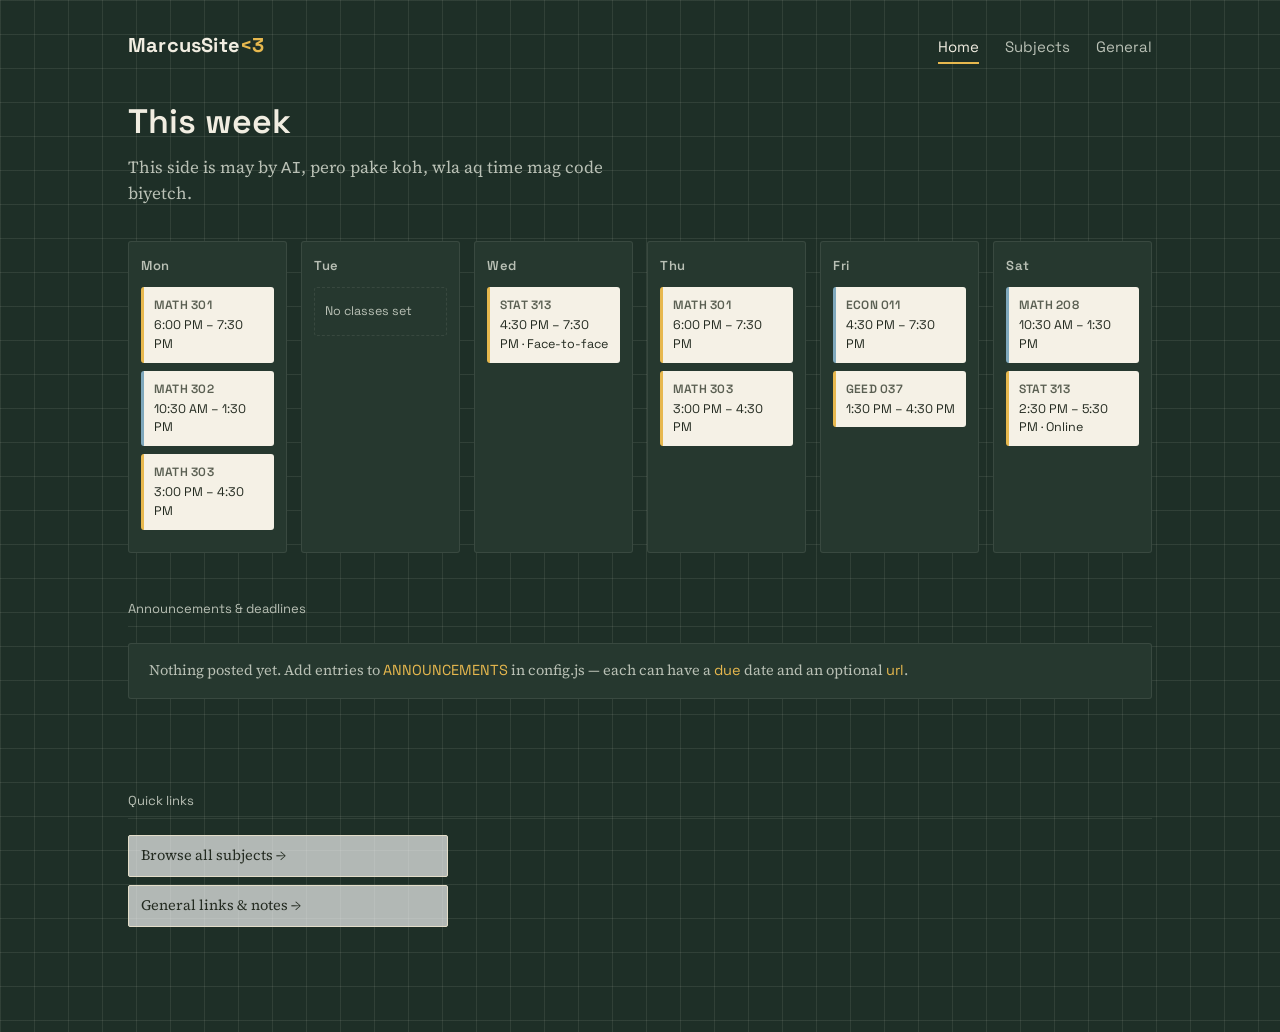
==== index.html @ 143b8672 "nyes" ====
<!DOCTYPE html>
<html lang="en">
<head>
<meta charset="UTF-8" />
<meta name="viewport" content="width=device-width, initial-scale=1.0" />
<title>Semester — Home</title>
<link rel="stylesheet" href="style.css" />
</head>
<body>

<nav class="site-nav">
  <a href="index.html" class="mark">MarcusSite<span><3</span></a>
  <div class="links">
    <a href="index.html" class="active">Home</a>
    <a href="subjects.html">Subjects</a>
    <a href="general.html">General</a>
  </div>
</nav>

<div class="wrap">
  <div class="page-head">
    <h1>This week</h1>
    <p>This side is may by <code>AI</code>, pero pake koh, wla aq time mag code biyetch.</p>
  </div>

  <div id="setup-note" class="setup-note" style="display:none;">
    No class times set yet. Open <code>config.js</code> and add entries to a subject's
    <code>schedule</code> array, e.g. <code>{ day: "Mon", start: "9:00 AM", end: "10:30 AM" }</code>,
    and this page will fill in automatically.
  </div>

  <div class="week" id="week"></div>

  <p class="section-label">Announcements &amp; deadlines</p>
  <div id="announce-empty" class="setup-note" style="display:none;">
    Nothing posted yet. Add entries to <code>ANNOUNCEMENTS</code> in config.js —
    each can have a <code>due</code> date and an optional <code>url</code>.
  </div>
  <div class="announce-grid" id="announce-grid"></div>

  <p class="section-label">Quick links</p>
  <ul class="item-list" style="max-width: 320px;">
    <li><a href="subjects.html">Browse all subjects →</a></li>
    <li><a href="general.html">General links &amp; notes →</a></li>
  </ul>
</div>

<script src="config.js"></script>
<script>
  const weekEl = document.getElementById("week");
  let anyScheduled = false;

  DAYS.forEach((day) => {
    const col = document.createElement("div");
    col.className = "day-col";

    const heading = document.createElement("h3");
    heading.textContent = day;
    col.appendChild(heading);

    // gather every subject meeting on this day, sorted by start time as typed
    const todays = [];
    SUBJECTS.forEach((subject) => {
      subject.schedule.forEach((slot) => {
        if (slot.day === day) todays.push({ subject, slot });
      });
    });

    if (todays.length === 0) {
      const empty = document.createElement("div");
      empty.className = "day-empty";
      empty.textContent = "No classes set";
      col.appendChild(empty);
    } else {
      anyScheduled = true;
      todays.forEach(({ subject, slot }) => {
        const block = document.createElement("a");
        block.className = "class-block" + (subject.color === "blue" ? " blue" : "");
        block.href = "subject.html?c=" + encodeURIComponent(codeToSlug(subject.code));

        const code = document.createElement("span");
        code.className = "code";
        code.textContent = subject.code;

        const time = document.createElement("span");
        time.className = "time";
        time.textContent = slot.start + (slot.end ? " – " + slot.end : "") + (slot.room ? " · " + slot.room : "");

        block.appendChild(code);
        block.appendChild(time);
        col.appendChild(block);
      });
    }

    weekEl.appendChild(col);
  });

  if (!anyScheduled) {
    document.getElementById("setup-note").style.display = "block";
  }

  const announceGrid = document.getElementById("announce-grid");
  if (!ANNOUNCEMENTS || ANNOUNCEMENTS.length === 0) {
    document.getElementById("announce-empty").style.display = "block";
  } else {
    ANNOUNCEMENTS.forEach((item) => {
      const card = document.createElement("div");
      card.className = "announce-card" + (item.color === "blue" ? " blue" : "");

      const top = document.createElement("div");
      top.className = "top";

      const text = document.createElement("p");
      text.className = "text";
      text.textContent = item.text;
      top.appendChild(text);

      if (item.due) {
        const due = document.createElement("span");
        due.className = "due";
        due.textContent = item.due;
        top.appendChild(due);
      }

      card.appendChild(top);

      if (item.bullets && item.bullets.length > 0) {
        const ul = document.createElement("ul");
        ul.className = "sub-bullets";
        item.bullets.forEach((b) => {
          const li = document.createElement("li");
          li.textContent = b;
          ul.appendChild(li);
        });
        card.appendChild(ul);
      }

      if (item.url) {
        const link = document.createElement("a");
        link.className = "announce-link";
        link.href = item.url;
        link.target = "_blank";
        link.rel = "noopener";
        link.textContent = "Open ↗";
        card.appendChild(link);
      }

      announceGrid.appendChild(card);
    });
  }
</script>

</body>
</html>
---- style.css ----
@import url('https://fonts.googleapis.com/css2?family=Space+Grotesk:wght@400;500;600;700&family=Source+Serif+4:opsz,wght@8..60,400;8..60,600&display=swap');

:root {
  --board: #1e2f27;
  --board-light: #26382f;
  --board-line: rgba(241, 237, 225, 0.09);
  --chalk: #f1ede1;
  --chalk-dim: #b9c0b5;
  --card: #f5f1e6;
  --card-edge: #e3ddc9;
  --ink: #232a20;
  --ink-dim: #5a5f52;
  --yellow: #e7b84e;
  --blue: #7fa8bc;
  --radius: 3px;
}

* {
  box-sizing: border-box;
}

html {
  scroll-behavior: smooth;
}

body {
  margin: 0;
  background: var(--board);
  background-image:
    linear-gradient(var(--board-line) 1px, transparent 1px),
    linear-gradient(90deg, var(--board-line) 1px, transparent 1px);
  background-size: 34px 34px;
  color: var(--chalk);
  font-family: 'Source Serif 4', Georgia, serif;
  line-height: 1.5;
  min-height: 100vh;
}

a {
  color: inherit;
}

.wrap {
  max-width: 1080px;
  margin: 0 auto;
  padding: 0 28px 80px;
}

/* ---------- Nav ---------- */

.site-nav {
  display: flex;
  align-items: baseline;
  justify-content: space-between;
  padding: 30px 28px 26px;
  max-width: 1080px;
  margin: 0 auto;
  gap: 20px;
  flex-wrap: wrap;
}

.site-nav .mark {
  font-family: 'Space Grotesk', sans-serif;
  font-weight: 700;
  font-size: 20px;
  letter-spacing: 0.01em;
  text-decoration: none;
  color: var(--chalk);
}

.site-nav .mark span {
  color: var(--yellow);
}

.site-nav .links {
  display: flex;
  gap: 26px;
  font-family: 'Space Grotesk', sans-serif;
  font-size: 15px;
}

.site-nav .links a {
  text-decoration: none;
  color: var(--chalk-dim);
  padding-bottom: 3px;
  border-bottom: 2px solid transparent;
  transition: color 0.15s ease, border-color 0.15s ease;
}

.site-nav .links a:hover,
.site-nav .links a.active {
  color: var(--chalk);
  border-color: var(--yellow);
}

.site-nav .links a:focus-visible,
a:focus-visible,
button:focus-visible {
  outline: 2px solid var(--yellow);
  outline-offset: 3px;
}

/* ---------- Page heading ---------- */

.page-head {
  margin: 6px 0 34px;
}

.page-head h1 {
  font-family: 'Space Grotesk', sans-serif;
  font-weight: 600;
  font-size: 34px;
  margin: 0 0 8px;
  color: var(--chalk);
}

.page-head p {
  margin: 0;
  color: var(--chalk-dim);
  font-size: 17px;
  max-width: 56ch;
}

/* ---------- Homepage: weekly strip ---------- */

.week {
  display: grid;
  grid-template-columns: repeat(6, 1fr);
  gap: 14px;
  margin-bottom: 46px;
}

.day-col {
  background: var(--board-light);
  border: 1px solid var(--board-line);
  border-radius: var(--radius);
  min-height: 220px;
  padding: 14px 12px;
}

.day-col h3 {
  font-family: 'Space Grotesk', sans-serif;
  font-size: 13px;
  letter-spacing: 0.04em;
  margin: 0 0 12px;
  color: var(--chalk-dim);
  font-weight: 600;
}

.class-block {
  display: block;
  text-decoration: none;
  background: var(--card);
  color: var(--ink);
  border-radius: var(--radius);
  padding: 9px 10px;
  margin-bottom: 8px;
  border-left: 3px solid var(--yellow);
  font-family: 'Space Grotesk', sans-serif;
}

.class-block.blue {
  border-left-color: var(--blue);
}

.class-block .code {
  display: block;
  font-size: 12px;
  font-weight: 600;
  letter-spacing: 0.02em;
  color: var(--ink-dim);
}

.class-block .time {
  display: block;
  font-size: 12.5px;
  margin-top: 2px;
  color: var(--ink);
}

.day-empty {
  border: 1px dashed var(--board-line);
  border-radius: var(--radius);
  padding: 14px 10px;
  font-size: 12.5px;
  color: var(--chalk-dim);
  font-family: 'Space Grotesk', sans-serif;
  line-height: 1.5;
}

.setup-note {
  background: var(--board-light);
  border: 1px solid var(--board-line);
  border-radius: var(--radius);
  padding: 16px 20px;
  font-size: 14.5px;
  color: var(--chalk-dim);
  margin-bottom: 46px;
}

.setup-note code {
  color: var(--yellow);
  font-family: 'Space Grotesk', monospace;
}

/* ---------- Announcements / deadlines ---------- */

.announce-grid {
  display: grid;
  grid-template-columns: repeat(auto-fill, minmax(240px, 1fr));
  gap: 14px;
  margin-bottom: 46px;
}

.announce-card {
  background: var(--card);
  color: var(--ink);
  border-radius: 2px;
  padding: 14px 16px 15px;
  border-left: 3px solid var(--yellow);
  box-shadow: 0 5px 12px rgba(0, 0, 0, 0.24);
}

.announce-card.blue {
  border-left-color: var(--blue);
}

.announce-card .top {
  display: flex;
  align-items: flex-start;
  justify-content: space-between;
  gap: 10px;
}

.announce-card .due {
  flex-shrink: 0;
  font-family: 'Space Grotesk', sans-serif;
  font-size: 11px;
  font-weight: 600;
  color: var(--ink-dim);
  background: rgba(0, 0, 0, 0.06);
  padding: 3px 9px;
  border-radius: 20px;
  white-space: nowrap;
}

.announce-card .text {
  font-size: 14.5px;
  margin: 0;
  line-height: 1.45;
}

.announce-card a.announce-link {
  display: inline-block;
  margin-top: 9px;
  font-family: 'Space Grotesk', sans-serif;
  font-size: 12.5px;
  color: var(--ink-dim);
  text-decoration: none;
  border-bottom: 1px solid transparent;
}

.announce-card a.announce-link:hover {
  color: var(--ink);
  border-color: var(--yellow);
}

.announce-card .sub-bullets {
  list-style: none;
  margin: 8px 0 0;
  padding: 0;
}

.announce-card .sub-bullets li {
  position: relative;
  padding-left: 14px;
  font-size: 13.5px;
  color: var(--ink-dim);
  margin-bottom: 4px;
}

.announce-card .sub-bullets li::before {
  content: "–";
  position: absolute;
  left: 0;
}

.announce-card .sub-bullets li:last-child {
  margin-bottom: 0;
}

/* ---------- General page: card-style note list ---------- */

.notebook {
  display: flex;
  flex-direction: column;
  gap: 14px;
}

.notebook-row {
  display: block;
  background: var(--card);
  color: var(--ink);
  border-left: 4px solid var(--yellow);
  border-radius: 2px;
  padding: 18px 22px;
  box-shadow: 0 5px 12px rgba(0, 0, 0, 0.24);
}

.notebook-row.blue {
  border-left-color: var(--blue);
}

.notebook-row .body {
  font-size: 18px;
  line-height: 1.5;
}

.notebook-row a.notebook-link {
  color: var(--ink);
  text-decoration: none;
  border-bottom: 2px solid var(--card-edge);
  transition: border-color 0.15s ease;
}

.notebook-row a.notebook-link:hover {
  border-color: var(--yellow);
}

.notebook-row .body.plain {
  color: var(--ink);
}

.notebook-row .arrow {
  float: right;
  font-family: 'Space Grotesk', sans-serif;
  font-size: 14px;
  color: var(--ink-dim);
}

.notebook-heading {
  font-family: 'Space Grotesk', sans-serif;
  font-size: 14px;
  font-weight: 600;
  letter-spacing: 0.03em;
  color: var(--yellow);
  padding: 22px 2px 2px;
}

.notebook-heading:first-child {
  padding-top: 0;
}

.notebook-row .sub-bullets {
  list-style: none;
  margin: 12px 0 0;
  padding: 0;
}

.notebook-row .sub-bullets li {
  position: relative;
  padding-left: 18px;
  font-size: 15.5px;
  color: var(--ink-dim);
  margin-bottom: 7px;
}

.notebook-row .sub-bullets li::before {
  content: "–";
  position: absolute;
  left: 0;
  color: var(--ink-dim);
}

.notebook-row .sub-bullets li:last-child {
  margin-bottom: 0;
}

/* ---------- Section label ---------- */

.section-label {
  font-family: 'Space Grotesk', sans-serif;
  font-size: 13px;
  color: var(--chalk-dim);
  margin: 0 0 16px;
  padding-bottom: 8px;
  border-bottom: 1px solid var(--board-line);
}

/* ---------- Subjects grid (pinned cards) ---------- */

.card-grid {
  display: grid;
  grid-template-columns: repeat(auto-fill, minmax(230px, 1fr));
  gap: 26px;
  padding-top: 6px;
}

.subject-card {
  position: relative;
  display: block;
  text-decoration: none;
  background: var(--card);
  color: var(--ink);
  border-radius: 2px;
  padding: 20px 18px 18px;
  box-shadow: 0 6px 14px rgba(0, 0, 0, 0.28);
  transition: transform 0.15s ease, box-shadow 0.15s ease;
}

.subject-card:nth-child(odd) {
  transform: rotate(-1.1deg);
}

.subject-card:nth-child(even) {
  transform: rotate(0.9deg);
}

.subject-card:hover {
  transform: rotate(0deg) translateY(-3px);
  box-shadow: 0 10px 18px rgba(0, 0, 0, 0.32);
}

.subject-card::before {
  content: "";
  position: absolute;
  top: -7px;
  left: 50%;
  transform: translateX(-50%);
  width: 12px;
  height: 12px;
  border-radius: 50%;
  background: var(--yellow);
  box-shadow: 0 2px 3px rgba(0, 0, 0, 0.4);
}

.subject-card.blue::before {
  background: var(--blue);
}

.subject-card .code {
  font-family: 'Space Grotesk', sans-serif;
  font-size: 12.5px;
  font-weight: 600;
  color: var(--ink-dim);
  letter-spacing: 0.02em;
}

.subject-card h2 {
  font-family: 'Space Grotesk', sans-serif;
  font-size: 18px;
  font-weight: 600;
  margin: 6px 0 12px;
  line-height: 1.3;
}

.subject-card .meta {
  font-family: 'Space Grotesk', sans-serif;
  font-size: 12.5px;
  color: var(--ink-dim);
}

/* ---------- Subject detail page ---------- */

.breadcrumb {
  font-family: 'Space Grotesk', sans-serif;
  font-size: 14px;
  color: var(--chalk-dim);
  text-decoration: none;
  display: inline-block;
  margin-bottom: 20px;
}

.breadcrumb:hover {
  color: var(--yellow);
}

.paper {
  background: var(--card);
  color: var(--ink);
  border-radius: 3px;
  padding: 32px 34px 8px;
  box-shadow: 0 10px 24px rgba(0, 0, 0, 0.3);
}

.paper .code {
  font-family: 'Space Grotesk', sans-serif;
  font-size: 13px;
  font-weight: 600;
  color: var(--ink-dim);
}

.paper h1 {
  font-family: 'Space Grotesk', sans-serif;
  font-size: 28px;
  margin: 6px 0 30px;
}

.detail-grid {
  display: grid;
  grid-template-columns: repeat(3, 1fr);
  gap: 26px;
  margin-bottom: 10px;
}

.detail-section h3 {
  font-family: 'Space Grotesk', sans-serif;
  font-size: 14px;
  text-transform: none;
  margin: 0 0 12px;
  padding-bottom: 8px;
  border-bottom: 1px solid var(--card-edge);
}

.item-list {
  list-style: none;
  margin: 0 0 26px;
  padding: 0;
}

.item-list li {
  margin-bottom: 8px;
}

.item-list a {
  display: block;
  text-decoration: none;
  color: var(--ink);
  background: #ffffffa8;
  border: 1px solid var(--card-edge);
  border-radius: 2px;
  padding: 9px 12px;
  font-size: 14.5px;
  transition: border-color 0.15s ease;
}

.item-list a:hover {
  border-color: var(--yellow);
}

.empty-slot {
  border: 1px dashed var(--card-edge);
  border-radius: 2px;
  padding: 14px 12px;
  font-size: 13.5px;
  color: var(--ink-dim);
  margin-bottom: 26px;
}

.empty-slot code {
  font-family: 'Space Grotesk', monospace;
  background: rgba(0, 0, 0, 0.05);
  padding: 1px 5px;
  border-radius: 2px;
}

/* ---------- Recordings: eye-catching rows ---------- */

.recording-list {
  display: flex;
  flex-direction: column;
  gap: 10px;
}

.recording-item {
  display: flex;
  align-items: center;
  gap: 12px;
  text-decoration: none;
  color: var(--ink);
  background: linear-gradient(120deg, #ffffffc4 0%, #ffffffc4 55%, rgba(231, 184, 78, 0.28) 100%);
  border: 1px solid var(--card-edge);
  border-radius: 3px;
  padding: 11px 14px;
  box-shadow: 0 3px 9px rgba(0, 0, 0, 0.2);
  transition: transform 0.15s ease, box-shadow 0.15s ease, border-color 0.15s ease;
}

.recording-item.blue {
  background: linear-gradient(120deg, #ffffffc4 0%, #ffffffc4 55%, rgba(127, 168, 188, 0.3) 100%);
}

.recording-item:hover {
  transform: translateX(4px);
  box-shadow: 0 6px 16px rgba(0, 0, 0, 0.3);
  border-color: var(--yellow);
}

.recording-item.blue:hover {
  border-color: var(--blue);
}

.play-badge {
  flex-shrink: 0;
  width: 30px;
  height: 30px;
  border-radius: 50%;
  background: var(--yellow);
  color: #1e2f27;
  display: flex;
  align-items: center;
  justify-content: center;
  font-size: 11px;
  box-shadow: 0 2px 6px rgba(0, 0, 0, 0.35);
}

.recording-item.blue .play-badge {
  background: var(--blue);
}

.recording-item .label {
  flex: 1;
  font-family: 'Space Grotesk', sans-serif;
  font-weight: 600;
  font-size: 14.5px;
  line-height: 1.35;
}

.recording-item .arrow {
  flex-shrink: 0;
  font-family: 'Space Grotesk', sans-serif;
  font-size: 13px;
  color: var(--ink-dim);
}

/* ---------- Expandable PDF viewer ---------- */

.pdf-item {
  margin-bottom: 8px;
}

.pdf-toggle {
  display: flex;
  align-items: center;
  justify-content: space-between;
  width: 100%;
  text-align: left;
  font: inherit;
  font-size: 14.5px;
  color: var(--ink);
  background: #ffffffa8;
  border: 1px solid var(--card-edge);
  border-radius: 2px;
  padding: 9px 12px;
  cursor: pointer;
  transition: border-color 0.15s ease;
}

.pdf-toggle:hover {
  border-color: var(--yellow);
}

.pdf-toggle .chevron {
  font-family: 'Space Grotesk', sans-serif;
  color: var(--ink-dim);
  transition: transform 0.15s ease;
  margin-left: 10px;
}

.pdf-toggle[aria-expanded="true"] .chevron {
  transform: rotate(90deg);
}

.pdf-frame {
  margin-top: 6px;
  border: 1px solid var(--card-edge);
  border-radius: 2px;
  overflow: hidden;
  background: #fff;
}

.pdf-frame iframe {
  width: 100%;
  height: 60vh;
  border: 0;
  display: block;
}

.pdf-frame .pdf-open-new {
  display: block;
  text-align: right;
  font-family: 'Space Grotesk', sans-serif;
  font-size: 12px;
  padding: 6px 10px;
  color: var(--ink-dim);
  text-decoration: none;
  border-top: 1px solid var(--card-edge);
}

.pdf-frame .pdf-open-new:hover {
  color: var(--ink);
}

/* ---------- Responsive ---------- */

@media (max-width: 900px) {
  .detail-grid {
    grid-template-columns: 1fr 1fr;
  }
}

@media (max-width: 760px) {
  .week {
    grid-template-columns: repeat(2, 1fr);
  }
  .detail-grid {
    grid-template-columns: 1fr;
  }
  .paper {
    padding: 26px 22px 6px;
  }
}

@media (prefers-reduced-motion: reduce) {
  .subject-card,
  .subject-card:hover {
    transition: none;
  }
}
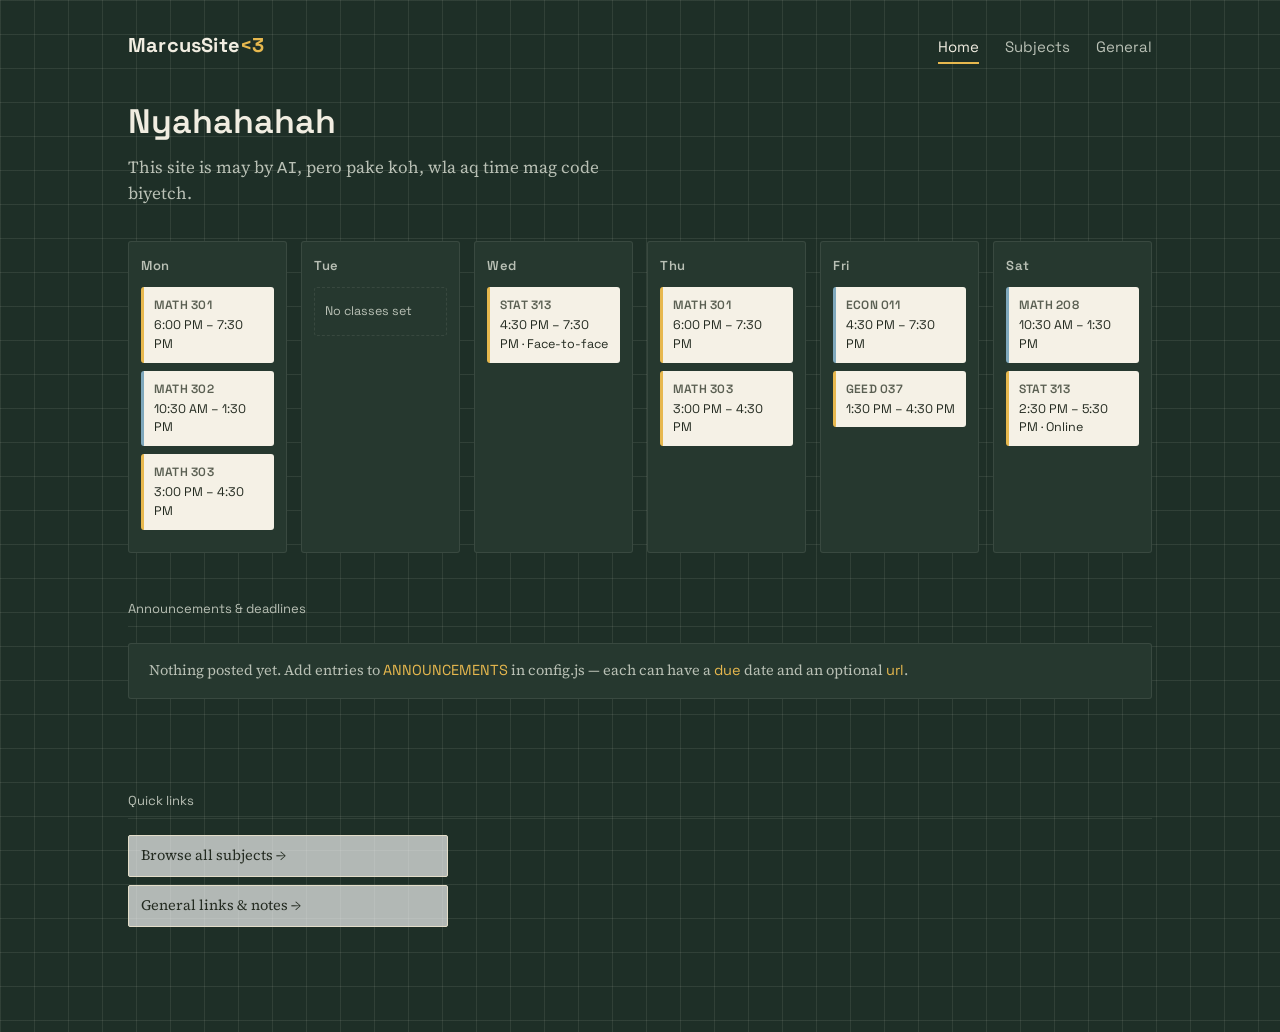
==== commit b3067bb8: "yesy" ====
--- a/index.html
+++ b/index.html
@@ -19,8 +19,8 @@
 
 <div class="wrap">
   <div class="page-head">
-    <h1>This week</h1>
-    <p>This side is may by <code>AI</code>, pero pake koh, wla aq time mag code biyetch.</p>
+    <h1>Nyahahahah</h1>
+    <p>This site is may by <code>AI</code>, pero pake koh, wla aq time mag code biyetch.</p>
   </div>
 
   <div id="setup-note" class="setup-note" style="display:none;">
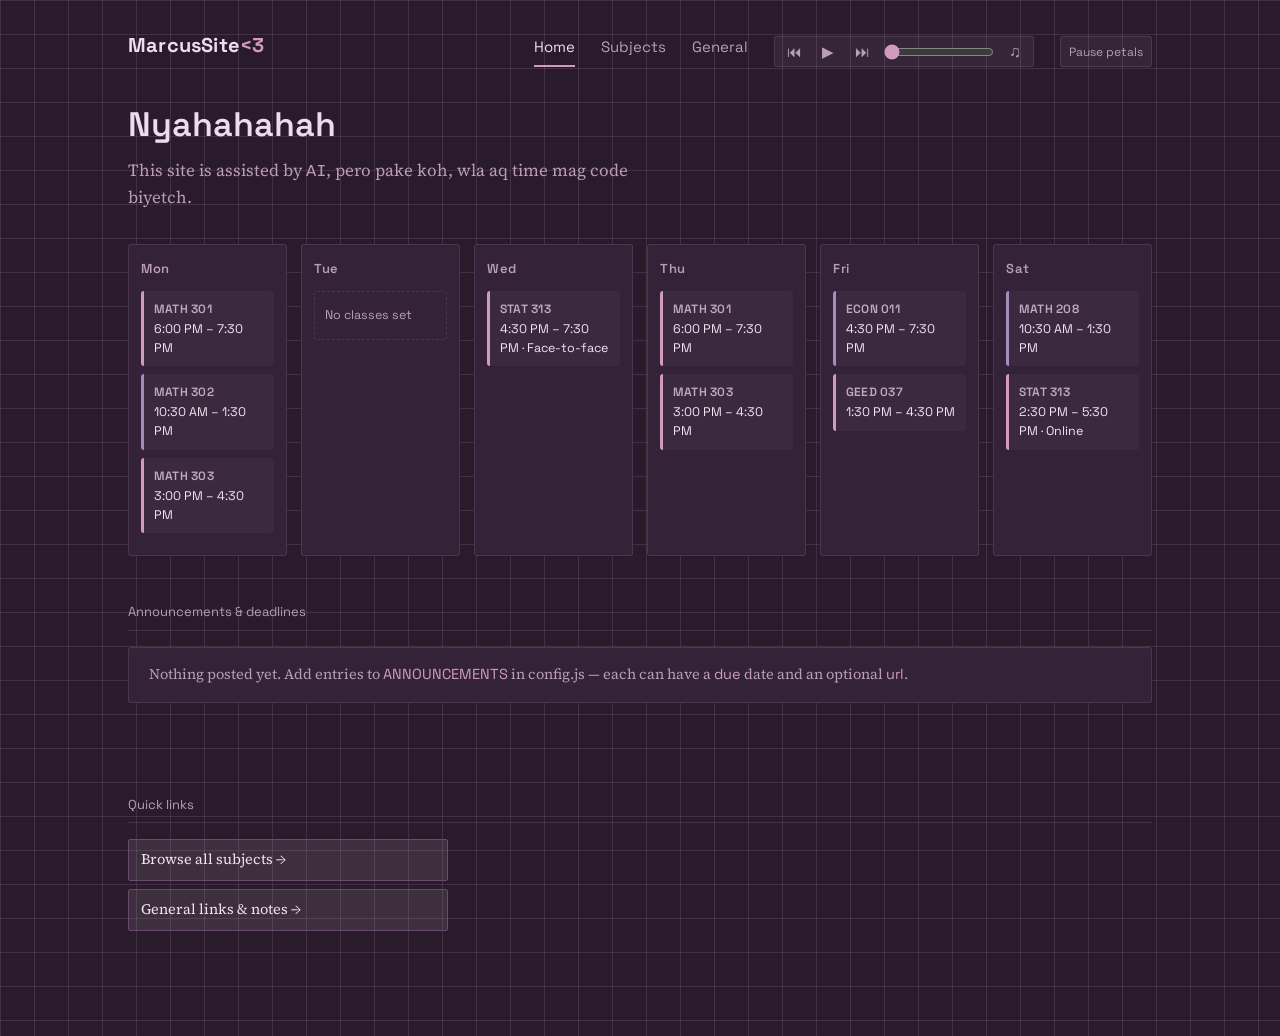
==== commit 925fe89c: "Huge Update" ====
--- a/index.html
+++ b/index.html
@@ -14,13 +14,25 @@
     <a href="index.html" class="active">Home</a>
     <a href="subjects.html">Subjects</a>
     <a href="general.html">General</a>
+    <div class="music-player" aria-label="Music player">
+      <button class="music-control" type="button" data-music-previous aria-label="Previous song" title="Previous song">&#9198;</button>
+      <button class="music-control" type="button" data-music-play aria-label="Play or pause" title="Play or pause">&#9654;</button>
+      <button class="music-control" type="button" data-music-next aria-label="Next song" title="Next song">&#9197;</button>
+      <span class="music-track">No music added</span>
+      <input class="music-seek" type="range" min="0" max="0" value="0" step="0.1" data-music-seek aria-label="Song progress" />
+      <button class="volume-button" type="button" data-music-volume aria-label="Volume" aria-expanded="false" title="Volume"><span class="volume-icon" aria-hidden="true">&#9835;</span></button>
+      <div class="volume-panel">
+        <input class="volume-slider" type="range" min="0" max="1" value="0.1" step="0.05" data-music-volume-slider aria-label="Volume" />
+      </div>
+    </div>
+    <button class="animation-toggle" type="button" aria-pressed="false">Pause petals</button>
   </div>
 </nav>
 
 <div class="wrap">
   <div class="page-head">
     <h1>Nyahahahah</h1>
-    <p>This site is may by <code>AI</code>, pero pake koh, wla aq time mag code biyetch.</p>
+    <p>This site is assisted by <code>AI</code>, pero pake koh, wla aq time mag code biyetch.</p>
   </div>
 
   <div id="setup-note" class="setup-note" style="display:none;">
@@ -46,6 +58,8 @@
 </div>
 
 <script src="config.js"></script>
+<script src="petals.js"></script>
+<script src="music.js"></script>
 <script>
   const weekEl = document.getElementById("week");
   let anyScheduled = false;
--- a/style.css
+++ b/style.css
@@ -1,17 +1,17 @@
 @import url('https://fonts.googleapis.com/css2?family=Space+Grotesk:wght@400;500;600;700&family=Source+Serif+4:opsz,wght@8..60,400;8..60,600&display=swap');
 
 :root {
-  --board: #1e2f27;
-  --board-light: #26382f;
-  --board-line: rgba(241, 237, 225, 0.09);
-  --chalk: #f1ede1;
-  --chalk-dim: #b9c0b5;
-  --card: #f5f1e6;
-  --card-edge: #e3ddc9;
-  --ink: #232a20;
-  --ink-dim: #5a5f52;
-  --yellow: #e7b84e;
-  --blue: #7fa8bc;
+  --board: #291b2b;
+  --board-light: #332238;
+  --board-line: rgba(220, 174, 220, 0.14);
+  --chalk: #eedbed;
+  --chalk-dim: #b99db9;
+  --card: #3b2940;
+  --card-edge: #694a70;
+  --ink: #f0e4f1;
+  --ink-dim: #c2a9c3;
+  --yellow: #d39abf;
+  --blue: #a78bbd;
   --radius: 3px;
 }
 
@@ -24,6 +24,8 @@
 }
 
 body {
+  position: relative;
+  isolation: isolate;
   margin: 0;
   background: var(--board);
   background-image:
@@ -36,6 +38,62 @@
   min-height: 100vh;
 }
 
+.petal-field {
+  position: fixed;
+  inset: 0;
+  overflow: hidden;
+  pointer-events: none;
+  z-index: -1;
+}
+
+.animations-off .petal-field {
+  display: none;
+}
+
+.petal {
+  position: absolute;
+  top: -28px;
+  width: 7px;
+  height: 12px;
+  border-radius: 70% 30% 70% 30%;
+  background: rgba(190, 126, 170, 0.48);
+  box-shadow: 0 0 8px rgba(219, 156, 202, 0.28);
+  will-change: transform, translate;
+  animation:
+    petal-fall var(--fall-time) linear var(--fall-delay) infinite,
+    petal-sway var(--sway-time) ease-in-out var(--fall-delay) infinite alternate;
+}
+
+.petal:nth-child(3n) {
+  width: 5px;
+  height: 9px;
+  background: rgba(224, 164, 204, 0.34);
+}
+
+.petal:nth-child(4n) {
+  width: 9px;
+  height: 6px;
+  background: rgba(160, 103, 155, 0.42);
+}
+
+@keyframes petal-fall {
+  0% {
+    transform: translate3d(0, -8vh, 0) rotate(var(--start-rotation));
+  }
+  100% {
+    transform: translate3d(var(--drift), 112vh, 0) rotate(calc(var(--start-rotation) + 420deg));
+  }
+}
+
+@keyframes petal-sway {
+  0% {
+    translate: -14px 0;
+  }
+  100% {
+    translate: 14px 0;
+  }
+}
+
 a {
   color: inherit;
 }
@@ -91,6 +149,146 @@
 .site-nav .links a.active {
   color: var(--chalk);
   border-color: var(--yellow);
+}
+
+.animation-toggle {
+  border: 1px solid var(--board-line);
+  border-radius: var(--radius);
+  padding: 4px 8px;
+  color: var(--chalk-dim);
+  background: rgba(238, 219, 237, 0.06);
+  font: inherit;
+  font-size: 12px;
+  cursor: pointer;
+  transition: color 0.15s ease, border-color 0.15s ease, background 0.15s ease;
+}
+
+.animation-toggle:hover,
+.animation-toggle[aria-pressed="true"],
+.music-control:hover,
+.volume-button:hover,
+.volume-button[aria-expanded="true"] {
+  color: var(--chalk);
+  border-color: var(--yellow);
+  background: rgba(211, 154, 191, 0.12);
+}
+
+.music-player {
+  display: inline-flex;
+  align-items: center;
+  gap: 6px;
+  position: relative;
+  border: 1px solid var(--board-line);
+  border-radius: var(--radius);
+  padding: 2px 5px;
+  background: rgba(238, 219, 237, 0.06);
+}
+
+.music-control,
+.volume-button {
+  border: 0;
+  border-radius: 2px;
+  padding: 4px 6px;
+  color: var(--chalk-dim);
+  background: transparent;
+  font: inherit;
+  font-size: 15px;
+  line-height: 1;
+  cursor: pointer;
+  transition: color 0.15s ease, background 0.15s ease;
+}
+
+.music-control:hover,
+.volume-button:hover,
+.volume-button[aria-expanded="true"] {
+  background: rgba(211, 154, 191, 0.16);
+}
+
+.music-control:disabled {
+  cursor: not-allowed;
+  opacity: 0.4;
+}
+
+.music-control:focus-visible,
+.volume-button:focus-visible {
+  outline: 2px solid var(--yellow);
+  outline-offset: 1px;
+}
+
+.volume-icon {
+  display: inline-block;
+  width: 14px;
+  height: 16px;
+  font-size: 16px;
+  line-height: 1;
+  vertical-align: middle;
+}
+
+.music-control {
+  min-width: 28px;
+}
+
+.music-track {
+  position: absolute;
+  top: calc(100% + 6px);
+  left: 0;
+  z-index: 4;
+  display: block;
+  width: max-content;
+  max-width: 220px;
+  overflow: hidden;
+  padding: 4px 7px;
+  border: 1px solid var(--card-edge);
+  border-radius: var(--radius);
+  background: var(--card);
+  color: var(--chalk-dim);
+  font-size: 12px;
+  text-overflow: ellipsis;
+  white-space: nowrap;
+  opacity: 0;
+  pointer-events: none;
+  transform: translateY(-4px);
+  transition: opacity 0.15s ease, transform 0.15s ease;
+}
+
+.music-player:hover .music-track,
+.music-player:focus-within .music-track {
+  opacity: 1;
+  transform: translateY(0);
+}
+
+.music-seek {
+  width: 110px;
+  accent-color: var(--yellow);
+  cursor: pointer;
+}
+
+.volume-panel {
+  position: absolute;
+  right: 0;
+  top: calc(100% + 8px);
+  z-index: 5;
+  display: none;
+  padding: 10px;
+  border: 1px solid var(--card-edge);
+  border-radius: var(--radius);
+  background: var(--card);
+  box-shadow: 0 8px 18px rgba(0, 0, 0, 0.28);
+}
+
+.volume-panel.open {
+  display: block;
+}
+
+.volume-slider {
+  width: 90px;
+  accent-color: var(--yellow);
+  cursor: pointer;
+}
+
+.music-empty {
+  color: var(--chalk-dim);
+  font-size: 12px;
 }
 
 .site-nav .links a:focus-visible,
@@ -526,7 +724,7 @@
   display: block;
   text-decoration: none;
   color: var(--ink);
-  background: #ffffffa8;
+  background: rgba(238, 219, 237, 0.1);
   border: 1px solid var(--card-edge);
   border-radius: 2px;
   padding: 9px 12px;
@@ -568,7 +766,7 @@
   gap: 12px;
   text-decoration: none;
   color: var(--ink);
-  background: linear-gradient(120deg, #ffffffc4 0%, #ffffffc4 55%, rgba(231, 184, 78, 0.28) 100%);
+  background: linear-gradient(120deg, rgba(238, 219, 237, 0.1) 0%, rgba(238, 219, 237, 0.1) 55%, rgba(211, 154, 191, 0.16) 100%);
   border: 1px solid var(--card-edge);
   border-radius: 3px;
   padding: 11px 14px;
@@ -577,7 +775,7 @@
 }
 
 .recording-item.blue {
-  background: linear-gradient(120deg, #ffffffc4 0%, #ffffffc4 55%, rgba(127, 168, 188, 0.3) 100%);
+  background: linear-gradient(120deg, rgba(238, 219, 237, 0.1) 0%, rgba(238, 219, 237, 0.1) 55%, rgba(167, 139, 189, 0.18) 100%);
 }
 
 .recording-item:hover {
@@ -638,7 +836,7 @@
   font: inherit;
   font-size: 14.5px;
   color: var(--ink);
-  background: #ffffffa8;
+  background: rgba(238, 219, 237, 0.1);
   border: 1px solid var(--card-edge);
   border-radius: 2px;
   padding: 9px 12px;
@@ -700,6 +898,15 @@
 }
 
 @media (max-width: 760px) {
+  .site-nav .links {
+    gap: 12px;
+  }
+  .music-track {
+    max-width: 160px;
+  }
+  .music-seek {
+    width: 70px;
+  }
   .week {
     grid-template-columns: repeat(2, 1fr);
   }
@@ -712,6 +919,9 @@
 }
 
 @media (prefers-reduced-motion: reduce) {
+  .petal-field {
+    display: none;
+  }
   .subject-card,
   .subject-card:hover {
     transition: none;
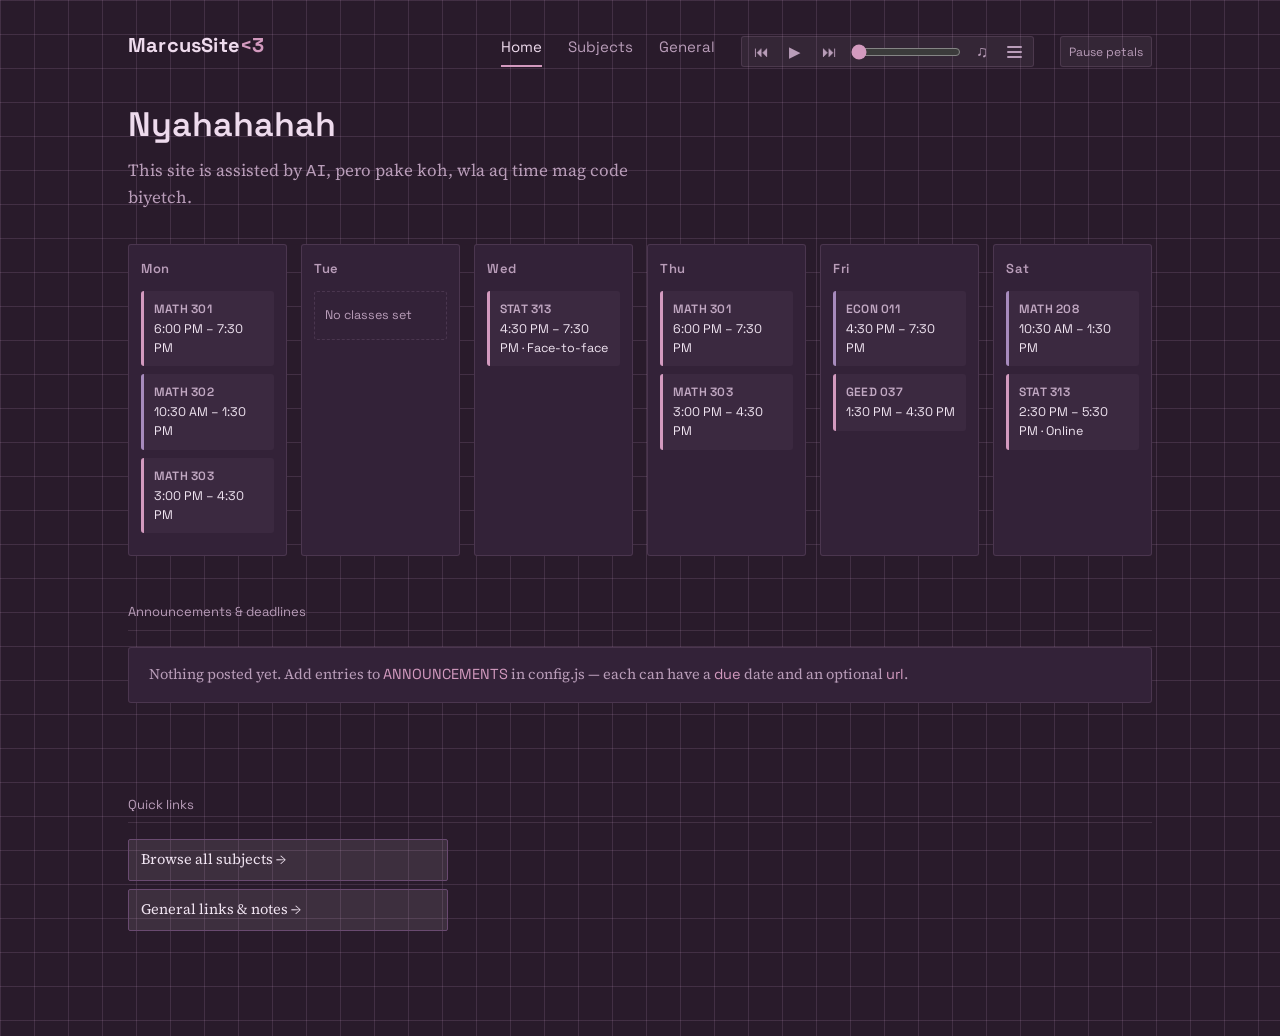
==== commit de0980d9: "2" ====
--- a/index.html
+++ b/index.html
@@ -22,8 +22,10 @@
       <input class="music-seek" type="range" min="0" max="0" value="0" step="0.1" data-music-seek aria-label="Song progress" />
       <button class="volume-button" type="button" data-music-volume aria-label="Volume" aria-expanded="false" title="Volume"><span class="volume-icon" aria-hidden="true">&#9835;</span></button>
       <div class="volume-panel">
-        <input class="volume-slider" type="range" min="0" max="1" value="0.1" step="0.05" data-music-volume-slider aria-label="Volume" />
+        <input class="volume-slider" type="range" min="0" max="1" value="0.05" step="0.01" data-music-volume-slider aria-label="Volume" />
       </div>
+      <button class="music-menu-button" type="button" data-music-menu aria-label="Choose song" aria-expanded="false" title="Choose song"><span class="menu-icon" aria-hidden="true"></span></button>
+      <div class="music-menu" aria-label="Songs"></div>
     </div>
     <button class="animation-toggle" type="button" aria-pressed="false">Pause petals</button>
   </div>
--- a/style.css
+++ b/style.css
@@ -204,6 +204,57 @@
   background: rgba(211, 154, 191, 0.16);
 }
 
+.music-menu-button {
+  border: 0;
+  border-radius: 2px;
+  padding: 4px 6px;
+  color: var(--chalk-dim);
+  background: transparent;
+  font-size: 16px;
+  line-height: 1;
+  cursor: pointer;
+}
+
+.music-menu-button:hover,
+.music-menu-button[aria-expanded="true"] {
+  color: var(--chalk);
+  background: rgba(211, 154, 191, 0.16);
+}
+
+.music-menu-button:focus-visible {
+  outline: 2px solid var(--yellow);
+  outline-offset: 1px;
+}
+
+.menu-icon,
+.menu-icon::before,
+.menu-icon::after {
+  display: block;
+  width: 15px;
+  height: 2px;
+  border-radius: 2px;
+  background: currentColor;
+}
+
+.menu-icon {
+  position: relative;
+}
+
+.menu-icon::before,
+.menu-icon::after {
+  content: "";
+  position: absolute;
+  left: 0;
+}
+
+.menu-icon::before {
+  top: -5px;
+}
+
+.menu-icon::after {
+  top: 5px;
+}
+
 .music-control:disabled {
   cursor: not-allowed;
   opacity: 0.4;
@@ -278,6 +329,69 @@
 
 .volume-panel.open {
   display: block;
+}
+
+.music-menu {
+  position: absolute;
+  right: 0;
+  top: calc(100% + 8px);
+  z-index: 5;
+  display: none;
+  width: 230px;
+  max-height: 280px;
+  overflow-y: auto;
+  padding: 6px;
+  border: 1px solid var(--card-edge);
+  border-radius: var(--radius);
+  background: var(--card);
+  box-shadow: 0 8px 18px rgba(0, 0, 0, 0.28);
+  scrollbar-color: var(--yellow) var(--board-light);
+  scrollbar-width: thin;
+}
+
+.music-menu::-webkit-scrollbar {
+  width: 8px;
+}
+
+.music-menu::-webkit-scrollbar-track {
+  margin: 5px 0;
+  border-radius: 8px;
+  background: var(--board-light);
+}
+
+.music-menu::-webkit-scrollbar-thumb {
+  border: 2px solid var(--board-light);
+  border-radius: 8px;
+  background: var(--yellow);
+}
+
+.music-menu::-webkit-scrollbar-thumb:hover {
+  background: var(--chalk);
+}
+
+.music-menu.open {
+  display: block;
+}
+
+.music-menu-item {
+  display: block;
+  width: 100%;
+  padding: 7px 8px;
+  border: 0;
+  border-radius: 2px;
+  color: var(--ink-dim);
+  background: transparent;
+  font: inherit;
+  font-family: 'Space Grotesk', sans-serif;
+  font-size: 12px;
+  text-align: left;
+  cursor: pointer;
+}
+
+.music-menu-item:hover,
+.music-menu-item.active {
+  color: var(--ink);
+  background: rgba(211, 154, 191, 0.16);
 }
 
 .volume-slider {
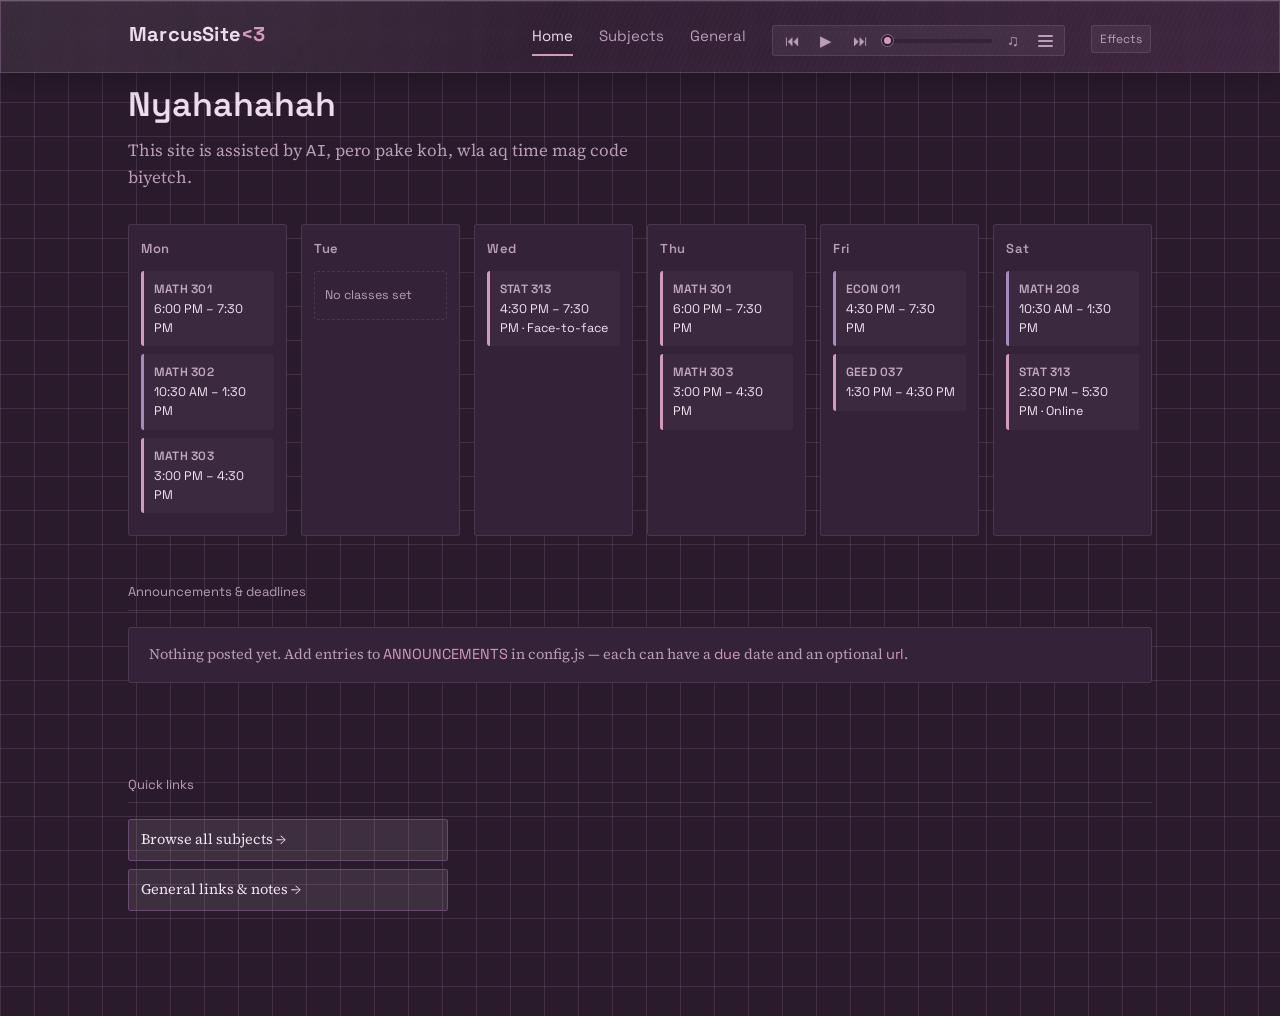
==== commit 063353bb: "5" ====
--- a/index.html
+++ b/index.html
@@ -27,7 +27,15 @@
       <button class="music-menu-button" type="button" data-music-menu aria-label="Choose song" aria-expanded="false" title="Choose song"><span class="menu-icon" aria-hidden="true"></span></button>
       <div class="music-menu" aria-label="Songs"></div>
     </div>
-    <button class="animation-toggle" type="button" aria-pressed="false">Pause petals</button>
+    <div class="effects-control">
+      <button class="effects-button" type="button" aria-expanded="false" aria-controls="effects-menu">Effects</button>
+      <div class="effects-menu" id="effects-menu">
+        <label class="effect-option"><input type="checkbox" data-effect="falling-petals" /> Falling petals</label>
+        <label class="effect-option"><input type="checkbox" data-effect="petal-trail" /> Cursor petal trail</label>
+        <label class="effect-option"><input type="checkbox" data-effect="grid-parallax" /> Background grid parallax</label>
+        <label class="effect-option"><input type="checkbox" data-effect="click-ripple" /> Click ripple</label>
+      </div>
+    </div>
   </div>
 </nav>
 
--- a/style.css
+++ b/style.css
@@ -32,6 +32,8 @@
     linear-gradient(var(--board-line) 1px, transparent 1px),
     linear-gradient(90deg, var(--board-line) 1px, transparent 1px);
   background-size: 34px 34px;
+  background-position: var(--grid-x, 0px) var(--grid-y, 0px);
+  will-change: background-position;
   color: var(--chalk);
   font-family: 'Source Serif 4', Georgia, serif;
   line-height: 1.5;
@@ -110,11 +112,41 @@
   display: flex;
   align-items: baseline;
   justify-content: space-between;
-  padding: 30px 28px 26px;
-  max-width: 1080px;
+  position: sticky;
+  top: 0;
+  z-index: 10;
+  width: 100%;
+  padding: 18px max(28px, calc((100% - 1080px) / 2 + 28px)) 16px;
   margin: 0 auto;
   gap: 20px;
   flex-wrap: wrap;
+  border: 1px solid rgba(238, 219, 237, 0.18);
+  border-top-color: rgba(238, 219, 237, 0.28);
+  background:
+    linear-gradient(135deg, rgba(238, 219, 237, 0.08), transparent 42%),
+    linear-gradient(90deg, rgba(41, 27, 43, 0.54), rgba(83, 52, 86, 0.46));
+  box-shadow:
+    inset 0 1px 0 rgba(255, 255, 255, 0.08),
+    0 8px 22px rgba(12, 7, 15, 0.24);
+  backdrop-filter: blur(4px) saturate(108%);
+  -webkit-backdrop-filter: blur(4px) saturate(108%);
+}
+
+.site-nav::before {
+  content: "";
+  position: absolute;
+  inset: 0;
+  pointer-events: none;
+  opacity: 0.1;
+  background-image:
+    repeating-linear-gradient(115deg, rgba(255, 255, 255, 0.13) 0 1px, transparent 1px 5px),
+    radial-gradient(circle at 20% 10%, rgba(255, 255, 255, 0.2), transparent 28%);
+  mix-blend-mode: screen;
+}
+
+.site-nav > * {
+  position: relative;
+  z-index: 1;
 }
 
 .site-nav .mark {
@@ -161,6 +193,97 @@
   font-size: 12px;
   cursor: pointer;
   transition: color 0.15s ease, border-color 0.15s ease, background 0.15s ease;
+}
+
+.effects-control {
+  position: relative;
+}
+
+.effects-button {
+  border: 1px solid var(--board-line);
+  border-radius: var(--radius);
+  padding: 4px 8px;
+  color: var(--chalk-dim);
+  background: rgba(238, 219, 237, 0.06);
+  font: inherit;
+  font-size: 12px;
+  cursor: pointer;
+}
+
+.effects-button:hover,
+.effects-button[aria-expanded="true"] {
+  color: var(--chalk);
+  border-color: var(--yellow);
+  background: rgba(211, 154, 191, 0.12);
+}
+
+.effects-menu {
+  position: absolute;
+  top: calc(100% + 8px);
+  right: 0;
+  z-index: 6;
+  display: none;
+  width: 190px;
+  padding: 8px;
+  border: 1px solid var(--card-edge);
+  border-radius: var(--radius);
+  background: var(--card);
+  box-shadow: 0 8px 18px rgba(0, 0, 0, 0.28);
+}
+
+.effects-menu.open {
+  display: block;
+}
+
+.effect-option {
+  display: flex;
+  align-items: center;
+  gap: 8px;
+  position: relative;
+  padding: 7px 5px;
+  color: var(--ink);
+  font-family: 'Space Grotesk', sans-serif;
+  font-size: 12px;
+  cursor: pointer;
+}
+
+.effect-option input {
+  position: absolute;
+  width: 1px;
+  height: 1px;
+  margin: 0;
+  opacity: 0;
+}
+
+.effect-option::before {
+  content: "";
+  width: 14px;
+  height: 14px;
+  flex: 0 0 14px;
+  border: 1px solid var(--card-edge);
+  border-radius: 2px;
+  background: rgba(41, 27, 43, 0.5);
+}
+
+.effect-option:has(input:checked)::before {
+  border-color: var(--yellow);
+  background: var(--yellow);
+}
+
+.effect-option:has(input:checked)::after {
+  position: absolute;
+  left: 10px;
+  top: 9px;
+  width: 4px;
+  height: 7px;
+  border-right: 2px solid var(--board);
+  border-bottom: 2px solid var(--board);
+  transform: rotate(45deg);
+}
+
+.effect-option:has(input:focus-visible)::before {
+  outline: 2px solid var(--yellow);
+  outline-offset: 2px;
 }
 
 .animation-toggle:hover,
@@ -308,10 +431,60 @@
   transform: translateY(0);
 }
 
+.music-seek,
+.volume-slider {
+  height: 4px;
+  appearance: none;
+  border-radius: 4px;
+  background: var(--board-light);
+  outline: none;
+  cursor: pointer;
+}
+
 .music-seek {
   width: 110px;
-  accent-color: var(--yellow);
-  cursor: pointer;
+}
+
+.music-seek::-webkit-slider-runnable-track,
+.volume-slider::-webkit-slider-runnable-track {
+  height: 4px;
+  border-radius: 4px;
+  background: var(--board-light);
+}
+
+.music-seek::-webkit-slider-thumb,
+.volume-slider::-webkit-slider-thumb {
+  width: 11px;
+  height: 11px;
+  margin-top: -3.5px;
+  appearance: none;
+  border: 2px solid var(--board);
+  border-radius: 50%;
+  background: var(--yellow);
+  box-shadow: 0 0 0 1px rgba(238, 219, 237, 0.35);
+}
+
+.music-seek::-moz-range-track,
+.volume-slider::-moz-range-track {
+  height: 4px;
+  border-radius: 4px;
+  background: var(--board-light);
+}
+
+.music-seek::-moz-range-progress,
+.volume-slider::-moz-range-progress {
+  height: 4px;
+  border-radius: 4px;
+  background: var(--yellow);
+}
+
+.music-seek::-moz-range-thumb,
+.volume-slider::-moz-range-thumb {
+  width: 7px;
+  height: 7px;
+  border: 2px solid var(--board);
+  border-radius: 50%;
+  background: var(--yellow);
 }
 
 .volume-panel {
@@ -396,8 +569,6 @@
 
 .volume-slider {
   width: 90px;
-  accent-color: var(--yellow);
-  cursor: pointer;
 }
 
 .music-empty {
@@ -1041,3 +1212,65 @@
     transition: none;
   }
 }
+
+.falling-petals-off .petal-field {
+  display: none;
+}
+
+.petal-trail-field {
+  position: fixed;
+  inset: 0;
+  z-index: 2;
+  pointer-events: none;
+  overflow: hidden;
+}
+
+.click-ripple-field {
+  position: fixed;
+  inset: 0;
+  z-index: 3;
+  pointer-events: none;
+  overflow: hidden;
+}
+
+.click-ripple {
+  position: absolute;
+  width: 18px;
+  height: 18px;
+  border: 1px solid rgba(224, 164, 204, 0.72);
+  border-radius: 50%;
+  box-shadow: 0 0 12px rgba(219, 156, 202, 0.28);
+  animation: click-ripple-expand 0.75s ease-out forwards;
+}
+
+@keyframes click-ripple-expand {
+  from {
+    opacity: 0.8;
+    transform: translate(-50%, -50%) scale(0.3);
+  }
+  to {
+    opacity: 0;
+    transform: translate(-50%, -50%) scale(4.2);
+  }
+}
+
+.cursor-petal {
+  position: absolute;
+  width: 7px;
+  height: 11px;
+  border-radius: 70% 30% 70% 30%;
+  background: rgba(224, 164, 204, 0.62);
+  box-shadow: 0 0 8px rgba(219, 156, 202, 0.35);
+  animation: cursor-petal-fade 0.9s ease-out forwards;
+}
+
+@keyframes cursor-petal-fade {
+  from {
+    opacity: 0.8;
+    transform: translate(-50%, -50%) rotate(0deg) scale(1);
+  }
+  to {
+    opacity: 0;
+    transform: translate(calc(-50% + var(--trail-drift)), calc(-50% + 26px)) rotate(180deg) scale(0.45);
+  }
+}
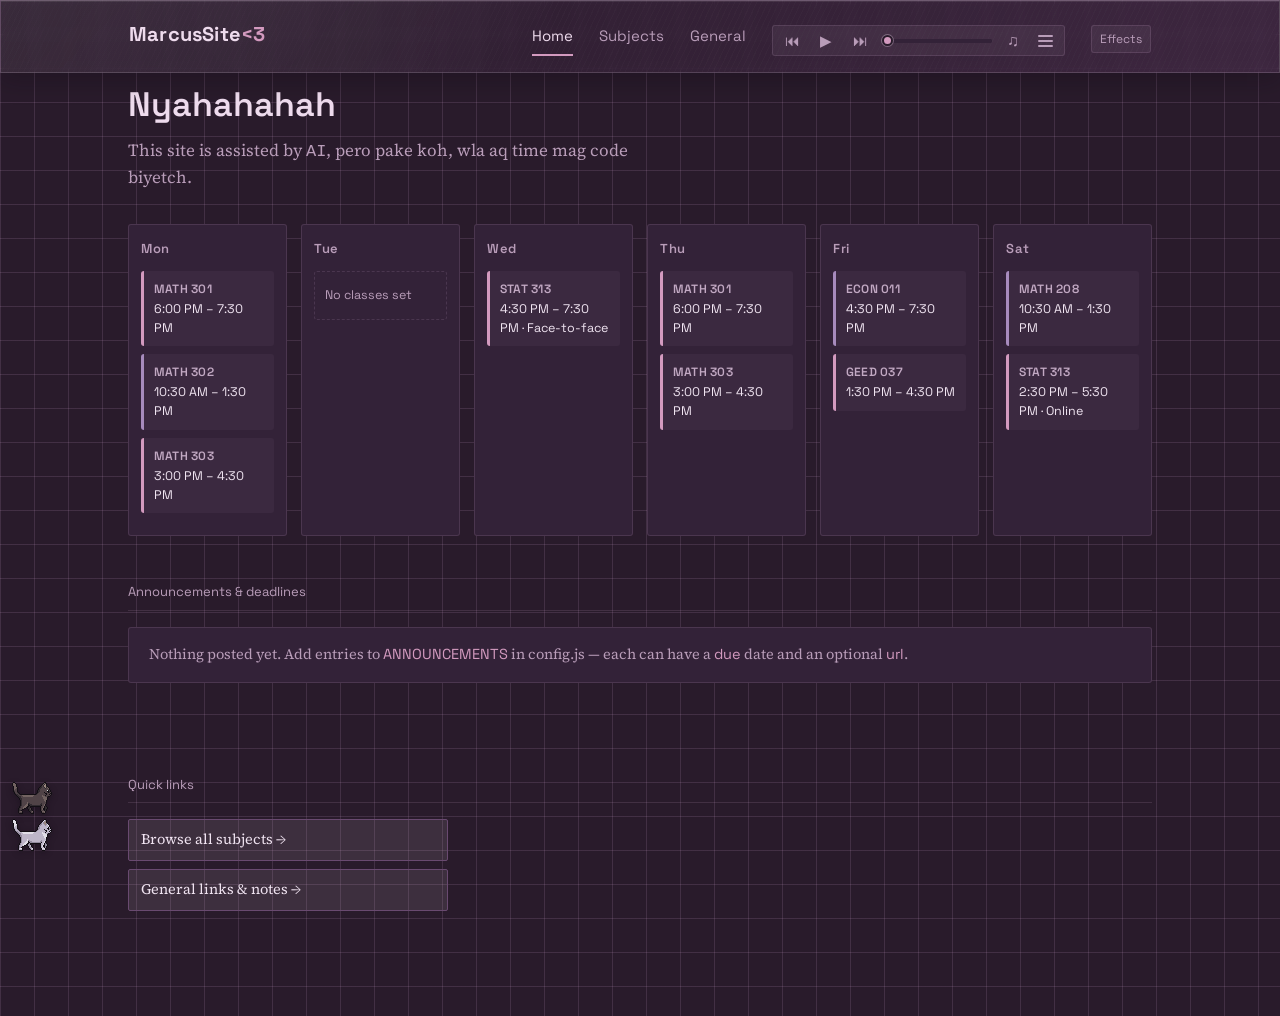
==== commit e42d1944: "7" ====
--- a/index.html
+++ b/index.html
@@ -34,6 +34,7 @@
         <label class="effect-option"><input type="checkbox" data-effect="petal-trail" /> Cursor petal trail</label>
         <label class="effect-option"><input type="checkbox" data-effect="grid-parallax" /> Background grid parallax</label>
         <label class="effect-option"><input type="checkbox" data-effect="click-ripple" /> Click ripple</label>
+        <label class="effect-option"><input type="checkbox" data-effect="roaming-cats" /> Roaming cats</label>
       </div>
     </div>
   </div>
--- a/style.css
+++ b/style.css
@@ -76,6 +76,89 @@
   width: 9px;
   height: 6px;
   background: rgba(160, 103, 155, 0.42);
+}
+
+.roaming-cat {
+  position: fixed;
+  left: 0;
+  bottom: var(--cat-lane, 18px);
+  z-index: 4;
+  width: 64px;
+  height: 64px;
+  pointer-events: none;
+  filter: drop-shadow(0 2px 3px rgba(12, 7, 15, 0.35));
+  animation: cat-roam var(--cat-speed, 42s) linear var(--cat-delay, 0s) infinite,
+    cat-bob 0.8s ease-in-out infinite alternate;
+}
+
+.roaming-cats-off .roaming-cat {
+  display: none;
+}
+
+.cat-sprite {
+  display: block;
+  width: 64px;
+  height: 64px;
+  background-image: var(--cat-sheet);
+  background-position: 0 var(--cat-y, -320px);
+  background-repeat: no-repeat;
+  background-size: 896px 4608px;
+  image-rendering: pixelated;
+  animation: cat-walk 0.75s steps(5) infinite;
+}
+
+.roaming-cat.cat-event {
+  animation-play-state: paused;
+}
+
+.cat-sprite.cat-event-sprite {
+  animation: cat-event var(--event-time, 1.8s) steps(var(--cat-steps, 3)) 1 forwards;
+}
+
+@keyframes cat-walk {
+  from {
+    background-position: 0 -320px;
+  }
+  to {
+    background-position: -320px -320px;
+  }
+}
+
+@keyframes cat-event {
+  from {
+    background-position: 0 var(--cat-y);
+  }
+  to {
+    background-position: var(--cat-end-x) var(--cat-y);
+  }
+}
+
+@keyframes cat-roam {
+  0%, 8% {
+    left: 0;
+    transform: scaleX(1);
+  }
+  45%, 53% {
+    left: calc(100% - 64px);
+    transform: scaleX(1);
+  }
+  53.1%, 61% {
+    left: calc(100% - 64px);
+    transform: scaleX(-1);
+  }
+  100% {
+    left: 0;
+    transform: scaleX(-1);
+  }
+}
+
+@keyframes cat-bob {
+  from {
+    margin-bottom: 0;
+  }
+  to {
+    margin-bottom: 4px;
+  }
 }
 
 @keyframes petal-fall {
@@ -1183,29 +1266,113 @@
 }
 
 @media (max-width: 760px) {
+  .site-nav {
+    align-items: center;
+    padding: 14px 16px 12px;
+    gap: 12px;
+  }
+
+  .site-nav .mark {
+    font-size: 18px;
+  }
+
   .site-nav .links {
-    gap: 12px;
-  }
+    width: 100%;
+    align-items: center;
+    gap: 10px 16px;
+    flex-wrap: wrap;
+  }
+
+  .site-nav .links {
+    font-size: 14px;
+  }
+
+  .site-nav .links a {
+    padding-bottom: 2px;
+  }
+
+  .music-player {
+    order: 5;
+    flex: 1 1 100%;
+    justify-content: center;
+    width: 100%;
+    min-width: 0;
+  }
+
   .music-track {
     max-width: 160px;
   }
+
   .music-seek {
-    width: 70px;
-  }
+    flex: 1 1 auto;
+    width: auto;
+    min-width: 55px;
+  }
+
+  .music-menu,
+  .volume-panel {
+    right: 0;
+    max-width: calc(100vw - 32px);
+  }
+
+  .effects-control {
+    order: 6;
+  }
+
+  .wrap {
+    padding: 0 16px 56px;
+  }
+
+  .page-head {
+    margin-top: 4px;
+    margin-bottom: 26px;
+  }
+
+  .page-head h1 {
+    font-size: 30px;
+  }
+
+  .page-head p {
+    font-size: 16px;
+  }
+
   .week {
-    grid-template-columns: repeat(2, 1fr);
-  }
+    grid-template-columns: 1fr;
+    gap: 12px;
+    margin-bottom: 34px;
+  }
+
+  .day-col {
+    min-height: 0;
+  }
+
   .detail-grid {
     grid-template-columns: 1fr;
   }
+
   .paper {
-    padding: 26px 22px 6px;
+    padding: 24px 18px 6px;
+  }
+
+  .paper h1 {
+    font-size: 24px;
+    overflow-wrap: anywhere;
+  }
+
+  .notebook-row .body {
+    font-size: 16px;
   }
 }
 
 @media (prefers-reduced-motion: reduce) {
   .petal-field {
     display: none;
+  }
+  .roaming-cat {
+    animation: none;
+  }
+  .cat-sprite {
+    animation: none;
   }
   .subject-card,
   .subject-card:hover {
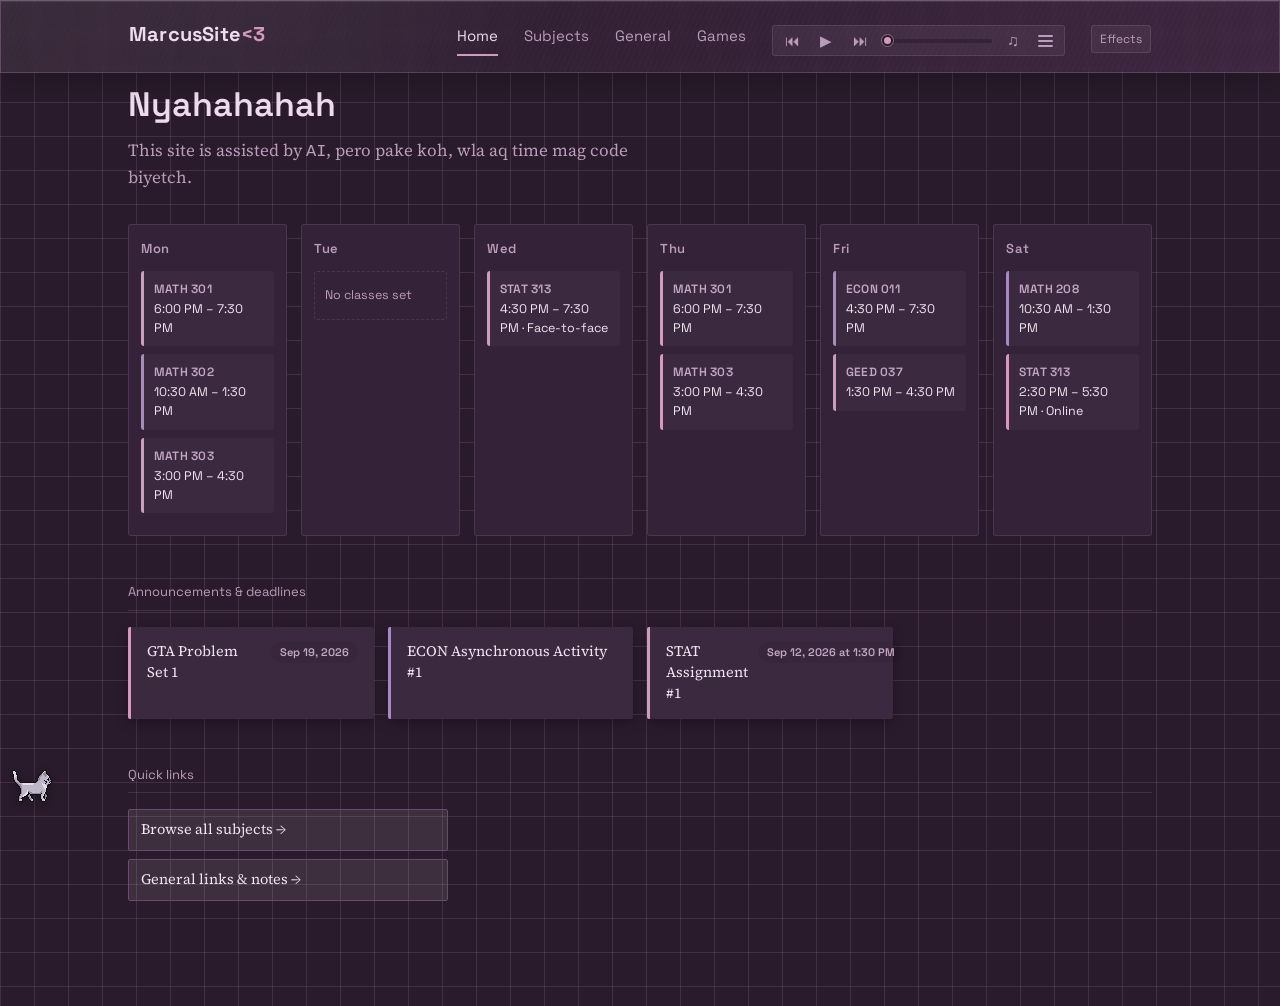
==== commit d835af05: "TETRISS" ====
--- a/index.html
+++ b/index.html
@@ -14,6 +14,7 @@
     <a href="index.html" class="active">Home</a>
     <a href="subjects.html">Subjects</a>
     <a href="general.html">General</a>
+    <a href="games.html">Games</a>
     <div class="music-player" aria-label="Music player">
       <button class="music-control" type="button" data-music-previous aria-label="Previous song" title="Previous song">&#9198;</button>
       <button class="music-control" type="button" data-music-play aria-label="Play or pause" title="Play or pause">&#9654;</button>
--- a/style.css
+++ b/style.css
@@ -1257,6 +1257,317 @@
   color: var(--ink);
 }
 
+/* ---------- Games ---------- */
+
+.game-section-heading {
+  display: flex;
+  align-items: end;
+  justify-content: space-between;
+  gap: 18px;
+  margin-bottom: 18px;
+}
+
+.game-section-heading h2 {
+  margin: 0;
+  color: var(--chalk);
+  font-family: 'Space Grotesk', sans-serif;
+  font-size: 25px;
+}
+
+.game-section-heading .section-label {
+  margin-bottom: 8px;
+  border: 0;
+  padding: 0;
+}
+
+.game-card,
+.leaderboard-button,
+.back-games-button,
+.restart-button,
+.tetris-overlay button {
+  border: 1px solid var(--card-edge);
+  border-radius: var(--radius);
+  color: var(--ink);
+  background: rgba(59, 41, 64, 0.82);
+  font: inherit;
+  cursor: pointer;
+  transition: border-color 0.15s ease, background 0.15s ease, transform 0.15s ease;
+}
+
+.leaderboard-button,
+.back-games-button,
+.restart-button,
+.tetris-overlay button {
+  padding: 9px 13px;
+  font-family: 'Space Grotesk', sans-serif;
+  font-size: 12px;
+}
+
+.game-card:hover,
+.leaderboard-button:hover,
+.back-games-button:hover,
+.restart-button:hover,
+.tetris-overlay button:hover {
+  border-color: var(--yellow);
+  background: rgba(211, 154, 191, 0.16);
+}
+
+.game-card {
+  display: flex;
+  align-items: center;
+  width: min(100%, 520px);
+  gap: 16px;
+  padding: 16px;
+  text-align: left;
+}
+
+.game-card-preview {
+  display: grid;
+  width: 58px;
+  height: 58px;
+  flex: 0 0 58px;
+  place-items: center;
+  border: 1px solid var(--card-edge);
+  color: var(--yellow);
+  font-size: 38px;
+  line-height: 1;
+}
+
+.game-card-copy {
+  display: grid;
+  gap: 4px;
+}
+
+.game-card-copy strong {
+  color: var(--chalk);
+  font-family: 'Space Grotesk', sans-serif;
+  font-size: 18px;
+}
+
+.game-card-copy small {
+  color: var(--chalk-dim);
+  font-size: 14px;
+}
+
+.game-card-arrow {
+  margin-left: auto;
+  color: var(--chalk-dim);
+  font-size: 22px;
+}
+
+.tetris-shell {
+  display: grid;
+  grid-template-columns: 300px 150px minmax(240px, 300px);
+  align-items: flex-start;
+  gap: 22px;
+  max-width: 1080px;
+}
+
+.tetris-board-wrap {
+  position: relative;
+  width: 300px;
+  height: 600px;
+  flex: 0 0 300px;
+  border: 1px solid var(--card-edge);
+  background: rgba(18, 10, 22, 0.7);
+  box-shadow: 0 10px 24px rgba(12, 7, 15, 0.24);
+}
+
+#tetris-board {
+  display: block;
+  width: 100%;
+  height: 100%;
+}
+
+.tetris-overlay {
+  position: absolute;
+  inset: 0;
+  display: grid;
+  place-content: center;
+  gap: 14px;
+  padding: 20px;
+  background: rgba(41, 27, 43, 0.82);
+  text-align: center;
+}
+
+.tetris-overlay[hidden],
+.tetris-layout[hidden],
+.leaderboard-panel[hidden] {
+  display: none;
+}
+
+.tetris-overlay strong {
+  color: var(--chalk);
+  font-family: 'Space Grotesk', sans-serif;
+  font-size: 24px;
+}
+
+.tetris-side {
+  display: grid;
+  gap: 16px;
+  min-width: 150px;
+}
+
+.tetris-stats {
+  display: grid;
+  gap: 10px;
+}
+
+.tetris-stats div,
+.next-piece-box {
+  display: grid;
+  gap: 2px;
+  padding: 11px;
+  border: 1px solid var(--card-edge);
+  background: rgba(59, 41, 64, 0.62);
+}
+
+.tetris-stats span,
+.next-piece-box span,
+.game-hint {
+  color: var(--chalk-dim);
+  font-family: 'Space Grotesk', sans-serif;
+  font-size: 11px;
+}
+
+.tetris-stats strong {
+  color: var(--chalk);
+  font-family: 'Space Grotesk', sans-serif;
+  font-size: 20px;
+}
+
+.next-piece-box canvas {
+  display: block;
+  margin: 5px auto 0;
+}
+
+.game-hint {
+  max-width: 150px;
+  line-height: 1.5;
+}
+
+.tetris-touch-controls {
+  display: none;
+  grid-template-columns: repeat(3, 1fr);
+  gap: 6px;
+}
+
+.tetris-touch-controls button {
+  min-height: 42px;
+  border: 1px solid var(--card-edge);
+  border-radius: var(--radius);
+  color: var(--chalk);
+  background: rgba(59, 41, 64, 0.82);
+  font: inherit;
+  font-family: 'Space Grotesk', sans-serif;
+  font-size: 22px;
+  cursor: pointer;
+  touch-action: manipulation;
+}
+
+.tetris-touch-controls button:active,
+.tetris-touch-controls button:hover {
+  border-color: var(--yellow);
+  background: rgba(211, 154, 191, 0.16);
+}
+
+.tetris-touch-controls .drop-control {
+  grid-column: 1 / -1;
+  font-size: 12px;
+}
+
+.tetris-touch-controls button:nth-child(6) {
+  font-size: 12px;
+}
+
+.leaderboard-panel {
+  max-width: 620px;
+}
+
+.side-leaderboard {
+  display: grid;
+  gap: 7px;
+  width: 100%;
+  padding: 11px;
+  border: 1px solid var(--card-edge);
+  background: rgba(59, 41, 64, 0.62);
+}
+
+.side-leaderboard-heading,
+.side-leaderboard > span {
+  color: var(--chalk-dim);
+  font-family: 'Space Grotesk', sans-serif;
+  font-size: 11px;
+}
+
+.side-leaderboard-heading {
+  display: flex;
+  align-items: center;
+  justify-content: space-between;
+}
+
+.side-leaderboard-heading button {
+  border: 0;
+  color: var(--yellow);
+  background: transparent;
+  font: inherit;
+  font-size: 11px;
+  cursor: pointer;
+}
+
+.side-leaderboard .leaderboard-list {
+  gap: 4px;
+}
+
+.side-leaderboard .leaderboard-list li {
+  grid-template-columns: 20px 1fr auto;
+  gap: 5px;
+  padding: 5px 0;
+  border: 0;
+  background: transparent;
+  font-size: 11px;
+}
+
+.side-leaderboard .leaderboard-list li small {
+  grid-column: 2 / -1;
+  font-size: 10px;
+}
+
+.leaderboard-list {
+  display: grid;
+  gap: 7px;
+  margin: 0;
+  padding: 0;
+  list-style: none;
+}
+
+.leaderboard-list li {
+  display: grid;
+  grid-template-columns: 30px 1fr auto auto;
+  align-items: center;
+  gap: 10px;
+  padding: 12px;
+  border: 1px solid var(--card-edge);
+  background: rgba(59, 41, 64, 0.72);
+  color: var(--chalk);
+  font-family: 'Space Grotesk', sans-serif;
+}
+
+.leaderboard-list .rank,
+.leaderboard-list small {
+  color: var(--chalk-dim);
+  font-size: 12px;
+}
+
+.leaderboard-list strong {
+  color: var(--yellow);
+}
+
+.leaderboard-empty {
+  display: block !important;
+  color: var(--chalk-dim) !important;
+}
+
 /* ---------- Responsive ---------- */
 
 @media (max-width: 900px) {
@@ -1361,6 +1672,101 @@
 
   .notebook-row .body {
     font-size: 16px;
+  }
+
+  .game-section-heading {
+    align-items: flex-start;
+    flex-direction: column;
+  }
+
+  .game-card {
+    width: 100%;
+  }
+
+  .tetris-shell {
+    display: flex;
+    align-items: center;
+    flex-direction: column;
+    position: relative;
+  }
+
+  .tetris-board-wrap {
+    width: min(300px, calc(100vw - 32px));
+    height: min(600px, calc((100vw - 32px) * 2));
+    flex-basis: auto;
+  }
+
+  .tetris-side {
+    display: contents;
+  }
+
+  .tetris-stats {
+    position: absolute;
+    top: 10px;
+    left: 22px;
+    z-index: 2;
+    width: 58px;
+    gap: 4px;
+  }
+
+  .tetris-stats div {
+    padding: 5px;
+    background: rgba(41, 27, 43, 0.78);
+  }
+
+  .tetris-stats strong {
+    font-size: 14px;
+  }
+
+  .tetris-side > .next-piece-box {
+    position: absolute;
+    right: 21px;
+    z-index: 2;
+    width: 78px;
+    height: 62px;
+    padding: 5px;
+    background: rgba(41, 27, 43, 0.78);
+  }
+
+  .tetris-side > .next-piece-box {
+    top: 8px;
+  }
+
+  .tetris-side > .next-piece-box + .next-piece-box {
+    top: 76px;
+  }
+
+  .tetris-side > .next-piece-box span {
+    font-size: 9px;
+  }
+
+  .tetris-side > .next-piece-box canvas {
+    width: 65px;
+    height: 48px;
+    margin: 0 auto;
+  }
+
+  .tetris-side > .tetris-touch-controls,
+  .tetris-side > .restart-button,
+  .tetris-side > .game-hint {
+    grid-column: 1 / -1;
+  }
+
+  .tetris-touch-controls {
+    display: grid;
+    width: min(300px, 100%);
+    margin-top: 12px;
+  }
+
+  .side-leaderboard,
+  .restart-button,
+  .game-hint {
+    width: min(300px, 100%);
+  }
+
+  .game-hint {
+    max-width: none;
+    margin: 0;
   }
 }
 
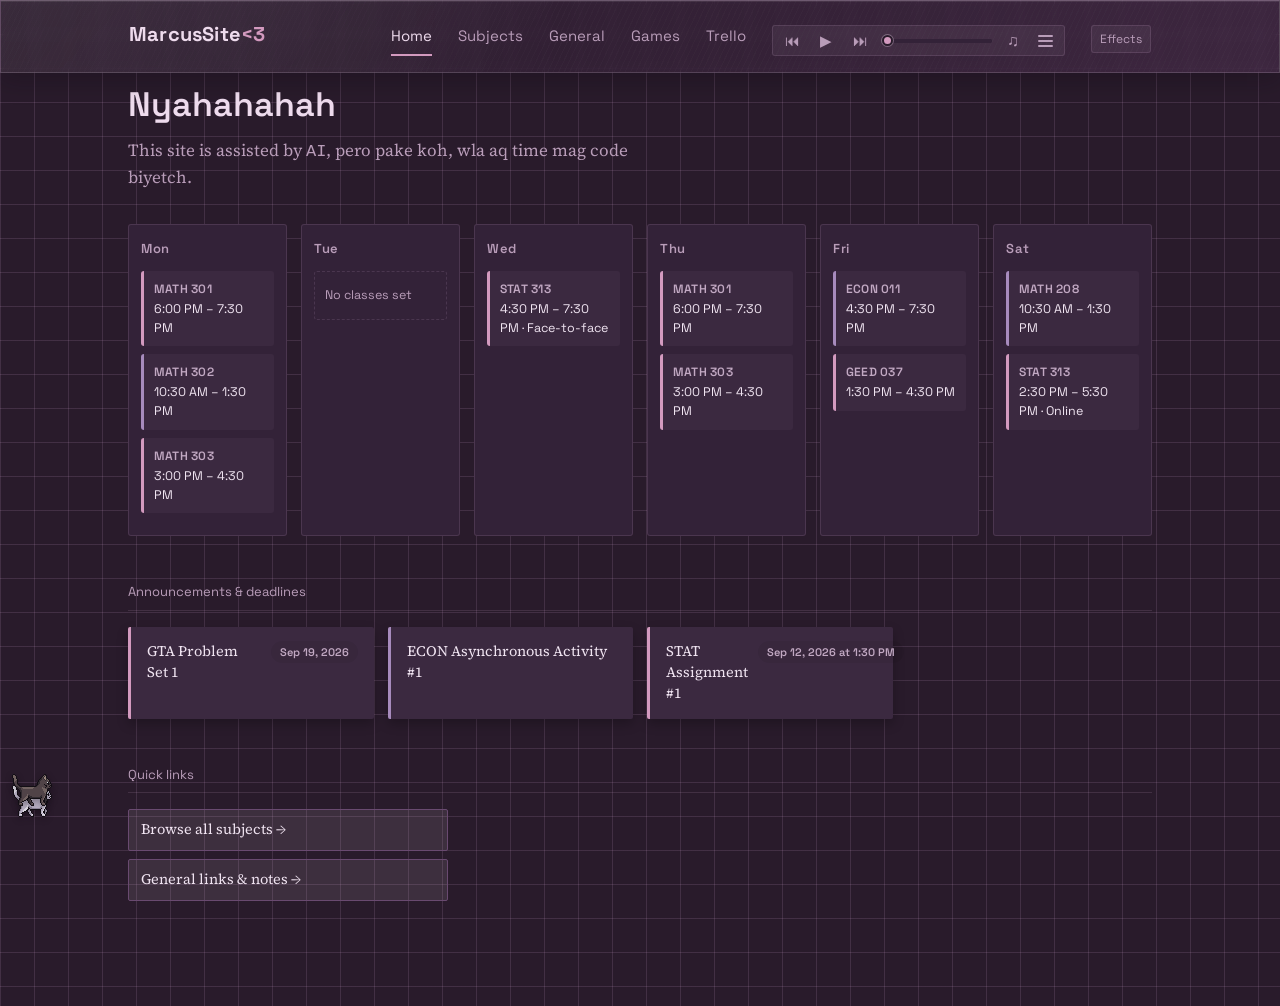
==== commit ed5faf88: "test trello" ====
--- a/index.html
+++ b/index.html
@@ -15,6 +15,7 @@
     <a href="subjects.html">Subjects</a>
     <a href="general.html">General</a>
     <a href="games.html">Games</a>
+    <a href="trello.html">Trello</a>
     <div class="music-player" aria-label="Music player">
       <button class="music-control" type="button" data-music-previous aria-label="Previous song" title="Previous song">&#9198;</button>
       <button class="music-control" type="button" data-music-play aria-label="Play or pause" title="Play or pause">&#9654;</button>
--- a/style.css
+++ b/style.css
@@ -1568,6 +1568,93 @@
   color: var(--chalk-dim) !important;
 }
 
+/* ---------- Trello ---------- */
+
+.trello-panel {
+  padding: 18px;
+  border: 1px solid var(--card-edge);
+  background: rgba(59, 41, 64, 0.64);
+  box-shadow: 0 10px 24px rgba(12, 7, 15, 0.2);
+}
+
+.trello-toolbar {
+  display: flex;
+  align-items: center;
+  gap: 10px;
+  flex-wrap: wrap;
+}
+
+.trello-toolbar label {
+  color: var(--chalk-dim);
+  font-family: 'Space Grotesk', sans-serif;
+  font-size: 12px;
+}
+
+.trello-toolbar input {
+  min-width: 260px;
+  flex: 1 1 300px;
+  border: 1px solid var(--card-edge);
+  border-radius: var(--radius);
+  padding: 9px 11px;
+  color: var(--ink);
+  background: rgba(41, 27, 43, 0.7);
+  font: inherit;
+}
+
+.trello-toolbar button,
+.trello-toolbar a {
+  border: 1px solid var(--card-edge);
+  border-radius: var(--radius);
+  padding: 9px 12px;
+  color: var(--chalk);
+  background: rgba(211, 154, 191, 0.1);
+  font-family: 'Space Grotesk', sans-serif;
+  font-size: 12px;
+  text-decoration: none;
+  cursor: pointer;
+}
+
+.trello-toolbar .trello-add-button {
+  display: grid;
+  width: 34px;
+  height: 34px;
+  flex: 0 0 34px;
+  place-items: center;
+  padding: 0;
+  font-size: 22px;
+  line-height: 1;
+}
+
+.trello-toolbar button:hover,
+.trello-toolbar a:hover {
+  border-color: var(--yellow);
+  background: rgba(211, 154, 191, 0.18);
+}
+
+.trello-status {
+  margin: 14px 0;
+  color: var(--chalk-dim);
+  font-size: 14px;
+}
+
+.trello-frame-wrap {
+  min-height: 620px;
+  overflow: hidden;
+  border: 1px solid var(--card-edge);
+  background: var(--board-light);
+}
+
+.trello-frame-wrap[hidden] {
+  display: none;
+}
+
+.trello-frame-wrap iframe {
+  display: block;
+  width: 100%;
+  height: 720px;
+  border: 0;
+}
+
 /* ---------- Responsive ---------- */
 
 @media (max-width: 900px) {
@@ -1677,6 +1764,29 @@
   .game-section-heading {
     align-items: flex-start;
     flex-direction: column;
+  }
+
+  .trello-panel {
+    padding: 12px;
+  }
+
+  .trello-toolbar input {
+    min-width: 0;
+    flex-basis: 100%;
+  }
+
+  .trello-toolbar button,
+  .trello-toolbar a {
+    flex: 1 1 auto;
+    text-align: center;
+  }
+
+  .trello-frame-wrap {
+    min-height: 520px;
+  }
+
+  .trello-frame-wrap iframe {
+    height: 640px;
   }
 
   .game-card {
